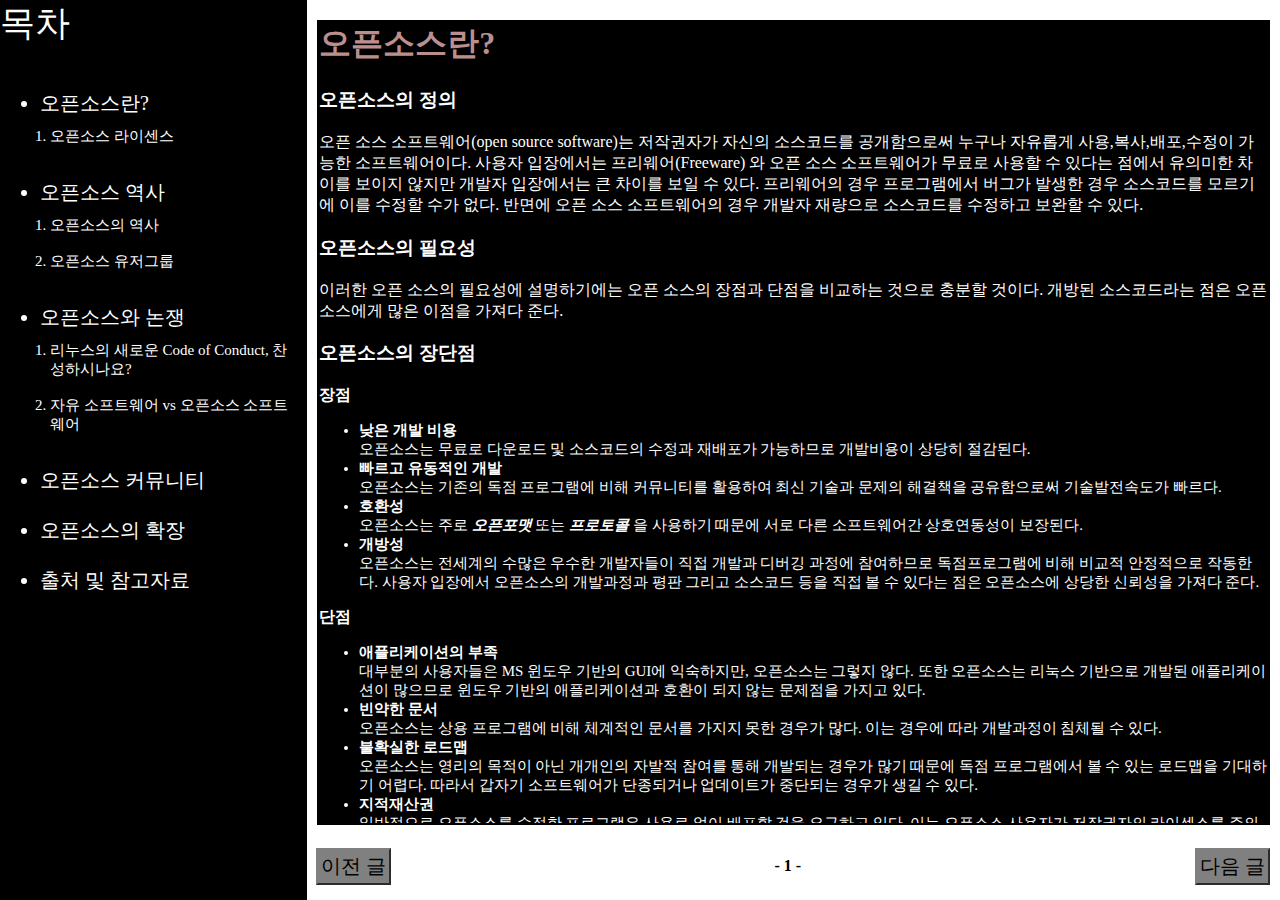
==== web/1page.html @ 7f11f140 "Update-webdemo" ====
<!DOCTYPE html>
<html lang="en">
<head>
    <meta charset="UTF-8">
    <meta name="viewport" content="width=device-width, initial-scale=1.0">
    <meta http-equiv="X-UA-Compatible" content="ie=edge">
    <title>1-Page</title>
    <link rel="stylesheet" href="page.css">
</head>
<body>
    <div class="left-box">
        <a href="summary.html" class="title">목차</a>
        <ul>
            <br>
            <li>
                <a href="1page.html" class="details">오픈소스란?</a>
                <ol>
                    <li>
                        <a href="1-1page.html">오픈소스 라이센스</a>
                    </li>
                </ol>
            </li>
            <br>
            <li>
                오픈소스 역사
                <ol>
                    <li>
                        <a href="2page.html">오픈소스의 역사</a>
                    </li>
                    <br>
                    <li>
                        <a href="3page.html">오픈소스 유저그룹</a>
                    </li>
                </ol>
            <br>
            </li>
            <li>
                오픈소스와 논쟁
                <ol>
                    <li>
                        <a href="4page.html">리누스의 새로운 Code of Conduct, 찬성하시나요?</a>
                    </li>
                    <br>
                    <li>
                        <a href="5page.html">자유 소프트웨어 vs 오픈소스 소프트웨어</a>
                    </li>
                </ol>
            </li>
            <br>
            <li>
                <a href="6page.html" class="details">오픈소스 커뮤니티</a>
            </li>
            <br>
            <li>
                <a href="7page.html" class="details">오픈소스의 확장</a>
            </li>
            <br>
            <li>
                <a href="8page.html" class="details">출처 및 참고자료</a>
            </li>
        </ul>
    </div>
    <div class="right-box">
        <div class = "main_text">
            <h1>오픈소스란?</h1>
            <p>
                <h3>오픈소스의 정의</h3>
                오픈 소스 소프트웨어(open source software)는 저작권자가 자신의 소스코드를 공개함으로써 누구나 자유롭게 사용,복사,배포,수정이 가능한 소프트웨어이다. 사용자 입장에서는 프리웨어(Freeware) 와 오픈 소스 소프트웨어가 무료로 사용할 수 있다는 점에서 유의미한 차이를 보이지 않지만 개발자 입장에서는 큰 차이를 보일 수 있다. 프리웨어의 경우 프로그램에서 버그가 발생한 경우 소스코드를 모르기에 이를 수정할 수가 없다. 반면에 오픈 소스 소프트웨어의 경우 개발자 재량으로 소스코드를 수정하고 보완할 수 있다.
            </p>
            <p>
                <h3>오픈소스의 필요성</h3>
                이러한 오픈 소스의 필요성에 설명하기에는 오픈 소스의 장점과 단점을 비교하는 것으로 충분할 것이다. 개방된 소스코드라는 점은 오픈소스에게 많은 이점을 가져다 준다.
            </p>
            <h3>오픈소스의 장단점</h3>
            <strong>장점</strong>
            <ul class="text">
                <li><strong>낮은 개발 비용</strong></li>
                오픈소스는 무료로 다운로드 및 소스코드의 수정과 재배포가 가능하므로 개발비용이 상당히 절감된다.
                <li><strong>빠르고 유동적인 개발</strong></li>
                오픈소스는 기존의 독점 프로그램에 비해 커뮤니티를 활용하여 최신 기술과 문제의 해결책을 공유함으로써 기술발전속도가 빠르다.
                <li><strong>호환성</strong></li>
                오픈소스는 주로 <strong class="strong">오픈포맷</strong> 또는 <strong class="strong">프로토콜</strong> 을 사용하기 때문에 서로 다른 소프트웨어간 상호연동성이 보장된다.
                <li><strong>개방성</strong></li>
                오픈소스는 전세계의 수많은 우수한 개발자들이 직접 개발과 디버깅 과정에 참여하므로 독점프로그램에 비해 비교적 안정적으로 작동한다. 사용자 입장에서 오픈소스의 개발과정과 평판 그리고 소스코드 등을 직접 볼 수 있다는 점은 오픈소스에 상당한 신뢰성을 가져다 준다.
            </ul>
            <strong>단점</strong>
            <ul class="text">
                <li><strong>애플리케이션의 부족</strong></li>
                대부분의 사용자들은 MS 윈도우 기반의 GUI에 익숙하지만, 오픈소스는 그렇지 않다. 또한 오픈소스는 리눅스 기반으로 개발된 애플리케이션이 많으므로 윈도우 기반의 애플리케이션과 호환이 되지 않는 문제점을 가지고 있다.
                <li><strong>빈약한 문서</strong></li>
                오픈소스는 상용 프로그램에 비해 체계적인 문서를 가지지 못한 경우가 많다. 이는 경우에 따라 개발과정이 침체될 수 있다.
                <li><strong>불확실한 로드맵</strong></li>
                오픈소스는 영리의 목적이 아닌 개개인의 자발적 참여를 통해 개발되는 경우가 많기 때문에 독점 프로그램에서 볼 수 있는 로드맵을 기대하기 어렵다. 따라서 갑자기 소프트웨어가 단종되거나 업데이트가 중단되는 경우가 생길 수 있다.
                <li><strong>지적재산권</strong></li>
                일반적으로 오픈소스를 수정한 프로그램은 사용료 없이 배포할 것을 요구하고 있다. 이는 오픈소스 사용자가 저작권자의 라이센스를 주의깊게 살펴봄으로써 저작권법 위반이나 특허소송의 위험성을 피해야 하는 부분이다.
            </ul>
            이러한 오픈 소스는 우리가 사용하는 소프트웨어의 큰 한축을 담당하고 있다. 그래픽이나 네트워크,보안,게임 혹은 (소프트웨어의 범주에서는 벗어나지만) 글꼴까지 오픈 소스로 만들어 지고 있고, 쉬운 문법으로 프로그램 입문추천되는 파이썬부터, 리눅스, 자바를 기반으로 한 통합 개발 환경인 이클립스,파이어폭스 등등 한번씩 들어봤거나 혹은 사용해 봤을만한 프로그램들이 오픈 소스로 개발되었다.
            <ul class="text">
                <li><strong class="strong">오픈포맷</strong></li>
                오픈포맨은 디지털 자료 저장을 위한 규격으로 보통 사유가 아닌 표준 조직이 관리하며 사용에 법적 제한이 없다
                <li><strong class="strong">프로토콜</strong></li>
                복수의 컴퓨터 사이나 중앙 컴퓨터와 단말기 사이에서 데이터 통신을 원활하게 하기 위해 필요한 통신 규약
            </ul>
        </div>    
        <a href="1-1page.html" class="next">다음 글</a>
        <a href="summary.html" class="back">이전 글</a>
        <strong class="page_num">- 1 -</strong>
    </div>
</body>
</html>
---- web/page.css ----
body{
    margin: 0;
}
div.main_text{
    border: 2px black solid;
    height: 89vh;
    margin-top: 20px;
    margin-right: 10px;
    margin-left: 10px;
    background-color: black;
    color: white;
    text-align: left;
    overflow-y: scroll;
}
ul.text{
    font-size: 15px;
}
ul{
    font-size: 20px;
    color: white;
}
ol.text{
    font-size: 15px;
    list-style-type: upper-roman;
}
ol{
    font-size: 15px;
    padding: 10px;
}
.title{
    font-size: 35px;
}
.left-box {
    float: left;
    width: 24%;
    height: 100vh;
    background-color: black;
}

.right-box {
    float: right;
    width: 76%;
    height: 100vh;
    background-color: white;
}
.details{
    font-size: 20px;
}
.next{
    position: absolute;
    bottom: 15px;;
    right: 10px;
    font-size: 20px;
    border: outset 2px gray;
    background-color: gray;
    padding: 3px;
    color: black;
}
.back{
    position: absolute;
    bottom: 15px;
    left: 24.65%;
    font-size: 20px;
    border: outset 2px gray;
    background-color: gray;
    padding: 3px;
    color: black;
}
a{
    text-decoration: none;
    color: white;
}
strong.strong{
    font-style: oblique;
}
h2{
    margin-top: 5px; 
}
.page_num{
    position: absolute;
    bottom: 25px;
    left: 60.5%;
}
h1{
    margin-top: 0;
    color: rosybrown;
}
p.center{
    text-align: center;
    margin-left: auto;
    margin-right: auto;
}
div.askew{
    font-style: oblique;
}
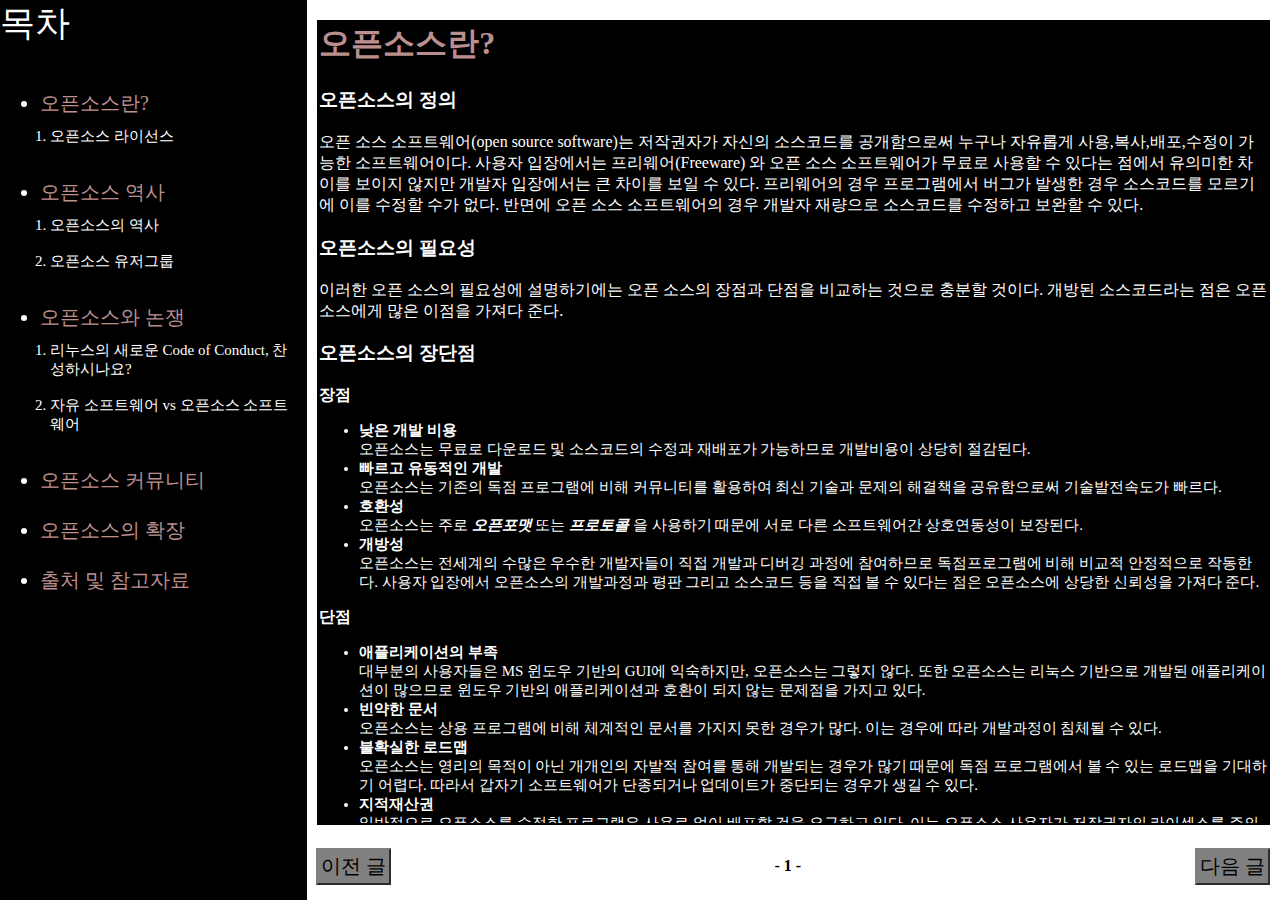
==== commit 94669802: "Update-reallast" ====
--- a/web/1page.html
+++ b/web/1page.html
@@ -16,13 +16,15 @@
                 <a href="1page.html" class="details">오픈소스란?</a>
                 <ol>
                     <li>
-                        <a href="1-1page.html">오픈소스 라이센스</a>
+                        <a href="1-1page.html">오픈소스 라이선스</a>
                     </li>
                 </ol>
             </li>
             <br>
             <li>
-                오픈소스 역사
+                <div class="details">
+                    오픈소스 역사
+                </div>    
                 <ol>
                     <li>
                         <a href="2page.html">오픈소스의 역사</a>
@@ -35,7 +37,9 @@
             <br>
             </li>
             <li>
-                오픈소스와 논쟁
+                <div class="details">
+                    오픈소스와 논쟁
+                </div>
                 <ol>
                     <li>
                         <a href="4page.html">리누스의 새로운 Code of Conduct, 찬성하시나요?</a>
--- a/web/page.css
+++ b/web/page.css
@@ -45,6 +45,7 @@
 }
 .details{
     font-size: 20px;
+    color: rosybrown;
 }
 .next{
     position: absolute;
@@ -65,6 +66,9 @@
     background-color: gray;
     padding: 3px;
     color: black;
+}
+a.deco{
+    color: aqua;
 }
 a{
     text-decoration: none;
@@ -92,4 +96,13 @@
 }
 div.askew{
     font-style: oblique;
+}
+div.center{
+    margin-left: 20px;
+}
+img.box{
+    width: 410px;
+    height: 270px;
+    border: solid 1px white;
+    background-color: white;
 }